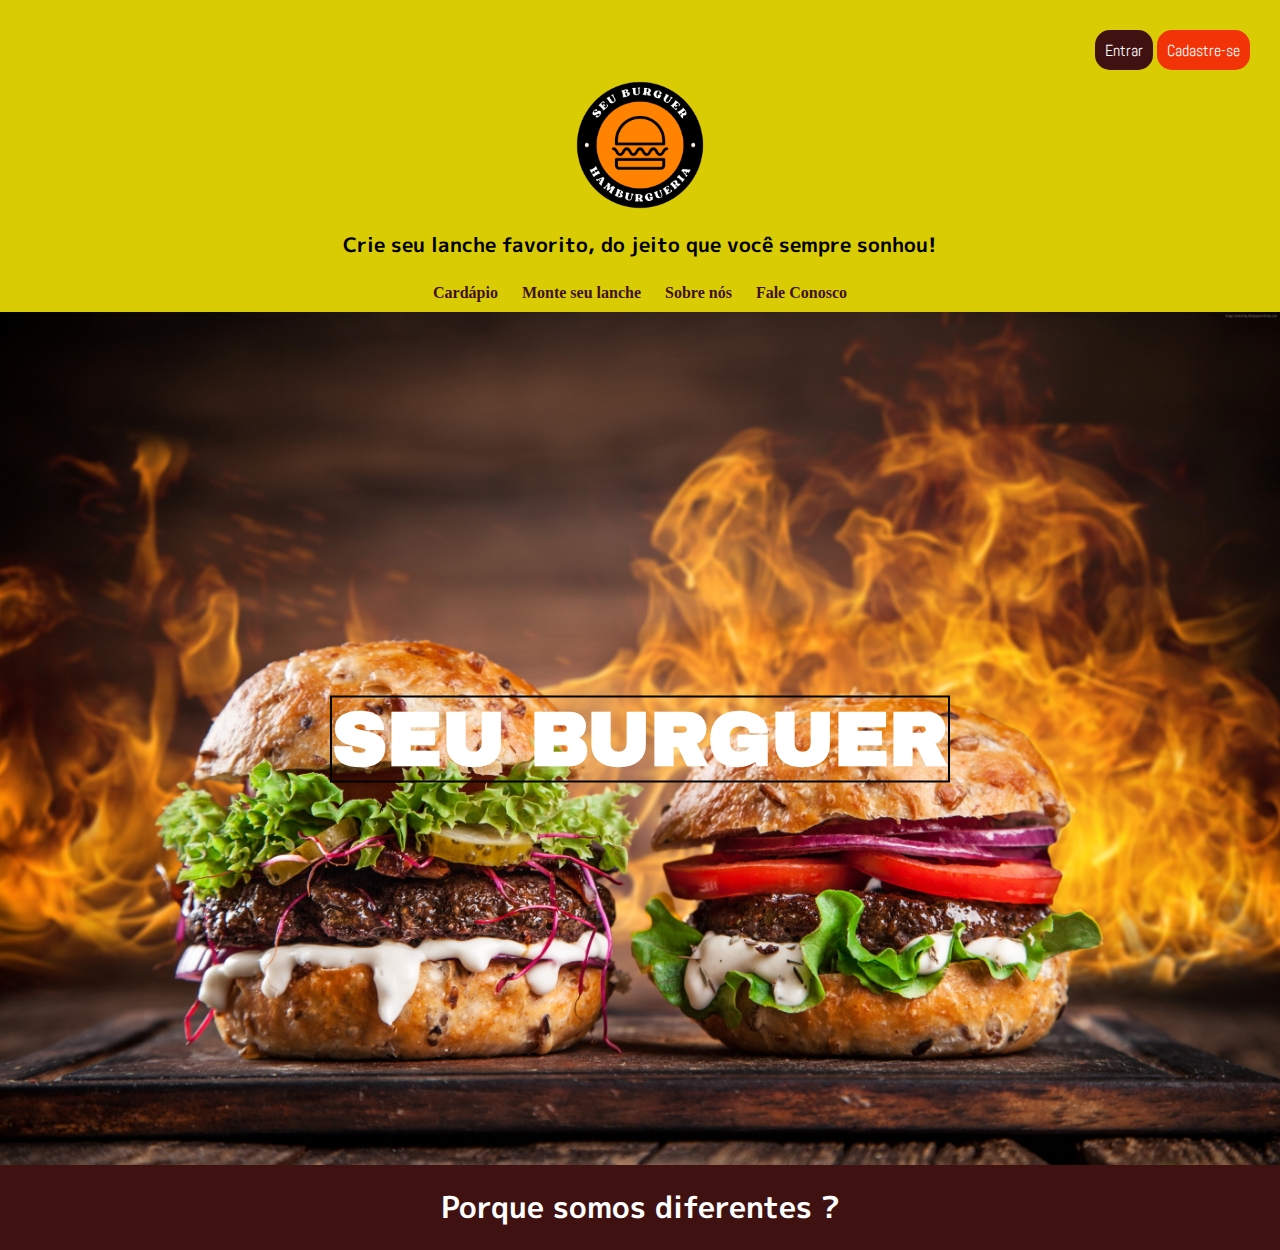
==== index.html @ 69b459c1 "." ====
<!DOCTYPE html>
<html lang="pt-br">

<head>
    <meta charset="UTF-8">
    <meta name="viewport" content="width=device-width, initial-scale=1.0">
    <title>SEU BURGUER</title>
    <link rel="stylesheet" href="css/botao.css">
    <link rel="stylesheet" href="css/style.css">
    <link rel="shortcut icon" href="img/favicons/favicon-16x16.png" type="image/x-icon">
</head>

<body>
    <header class="cabeçalho">
        <div class="cabeçalho2">
            <div class="acesso">
                <button type="button" class="botaoEntrar">Entrar</button>
                <button type="button" class="botaoCadastre-se">Cadastre-se</button>
            </div>
            <div class="logo">
                <img width="150" src="img/imagens-site/MicrosoftTeams-image.png" alt="Seu Burguer">
            </div>
        </div>
        <p> <strong>Crie seu lanche favorito, do jeito que você sempre sonhou!</strong> </p>
        <nav>
            <a href="">Cardápio</a>
            <a href="monteSeuLanche.html" target="_self" rel="next">Monte seu lanche</a>
            <a href="#">Sobre nós</a>
            <a href="#">Fale Conosco</a>
        </nav>
    </header>
    <main>
        <article>
            <div class="sobreposiçãoDoTextoNaImg">
                <img class="img1" src="img/imagens-site/burguer top.jpg" alt="burguer caindo">
                <div class="container1">
                    <h2 class="nomeDoSite">SEU BURGUER</h2>
                </div>
            </div>
            <h2 class="subtitulo">Porque somos diferentes ?</h2>
        </article>
    </main>
    <footer>

    </footer>
</body>

</html>
---- css/botao.css ----
@import url('https://fonts.googleapis.com/css2?family=Archivo+Black&display=swap');

@import url('https://fonts.googleapis.com/css2?family=M+PLUS+1p&display=swap');

@import url('https://fonts.googleapis.com/css2?family=Abel&display=swap');


:root {
    --cor0: #D9CB04;
    --cor1: #F2B138;
    --cor2: #a65a17;
    --cor3: #F23207;
    --cor4: #401111;

    --fonte-Titulo: "Archivo Black", sans-serif;
    --fonte-subtitulo: "M PLUS 1p", sans-serif;
    --font-restante: "Abel", sans-serif;
}

* {
    margin: 0px;
    padding: 0px;
}
body{
    background-color: var(--cor4);
}

.botao {
    font-family: var(--font-restante);
    border-style: none;
    border-radius: 15px;
    height: 40px;
    padding: 6px 13px;
    background-color: var(--cor3);
    color: white;
    font-size: 16px;
    cursor: pointer;
    transition: box-shadow .6s ease; 
}

.botaoEntrar {
    font-family: var(--font-restante);
    border-style: none;
    border-radius: 15px;
    height: 40px;
    padding: 2px 10px;
    background-color: var(--cor4);
    color: white;
    font-size: 16px;
    cursor: pointer;
    transition: box-shadow .6s ease; 
}

.botaoCadastre-se {
    font-family: var(--font-restante);
    border-style: none;
    border-radius: 15px;
    height: 40px;
    padding: 2px 10px;
    background-color: var(--cor3);
    color: white;
    font-size: 16px;
    cursor: pointer;
    transition: box-shadow .6s ease; 
}
/* 
.botaoCrieSeuLanche{
    font-family: var(--font-restante);
    border-style: none;
    border-radius: 15px;
    height: 40px;
    padding: 6px 13px;
    background-color: var(--cor3);
    color: white;
    font-size: 16px;
    cursor: pointer;
    transition: box-shadow .6s ease; 
    margin: 50px;
}

.botaoCardapio{
    font-family: var(--font-restante);
    border-style: none;
    border-radius: 15px;
    height: 40px;
    padding: 6px 13px;
    background-color: var(--cor3);
    color: white;
    font-size: 16px;
    cursor: pointer;
    transition: box-shadow .6s ease; 
    margin: 50px;
}

.botoesDaImg>.botaoCardapio>.botaoCrieSeuLanche{
    text-align: center;

} */
---- css/style.css ----
@import url('https://fonts.googleapis.com/css2?family=Archivo+Black&display=swap');

@import url('https://fonts.googleapis.com/css2?family=M+PLUS+1p&display=swap');

@import url('https://fonts.googleapis.com/css2?family=Abel&display=swap');


:root {
    --cor0: #D9CB04;
    --cor1: #F2B138;
    --cor2: #a65a17;
    --cor3: #F23207;
    --cor4: #401111;

    --fonte-Titulo: "Archivo Black", sans-serif;
    --fonte-subtitulo: "M PLUS 1p", sans-serif;
    --font-restante: "Abel", sans-serif;
}

* {
    margin: 0px;
    padding: 0px;
}

.cabeçalho {
    background-color: var(--cor0);
}

.cabeçalho2>.acesso {
    text-align: right;
    padding: 30px 30px 0px 0px;

}

.cabeçalho2>.logo {
    text-align: center;
}

p {
    font-family: var(--fonte-subtitulo);
    font-size: 20px;
    text-align: center;
    padding-left: 12px;
    padding-top: 5px;
    padding-right: 12px;
    padding-bottom: 5px;
}

nav {
    background-color: var(--cor5);
    padding: 10px;
    box-shadow: 0px 7px 7px rgba(6, 6, 6, 0.384);
    margin-top: 10px;
    text-align: center;
}

nav>a {
    color: var(--cor4);
    padding: 10px;
    border-radius: 5px;
    text-decoration: none;
    font-weight: bold;
    transition-duration: 0.1s;
}

nav>a:hover {
    background-color: var(--cor1);
    color: var(--cor4);
}


.sobreposiçãoDoTextoNaImg {
    justify-content: center;
    /* Centraliza a imagem horizontalmente */
    align-items: center;
    /* Centraliza a imagem verticalmente */
    position: relative;
    max-width: 100%;
    height: auto;
}

.img1 {
    max-width: 100%;
    height: auto;
    display: block;
}

.container1 {
    position: absolute;
    top: 50%;
    left: 50%;
    transform: translate(-50%, -50%);
    text-align: center;
    color: white;
}

.container1>h2 {
    border: 2px solid black;
    font-family: var(--fonte-Titulo);
    font-size: 76px;
}

.container1>h3 {
    font-family: var(--fonte-subtitulo);
    font-size: 50px;
}

@media screen and (max-width: 1054px) {
    .nomeDoSite {
        font-size: 10px;
        text-align: center;
    }
}

.subtitulo {
    font-size: 30px;
    font-family: var(--fonte-subtitulo);
    text-align: center;
    color: white;
    margin: 20px;
}
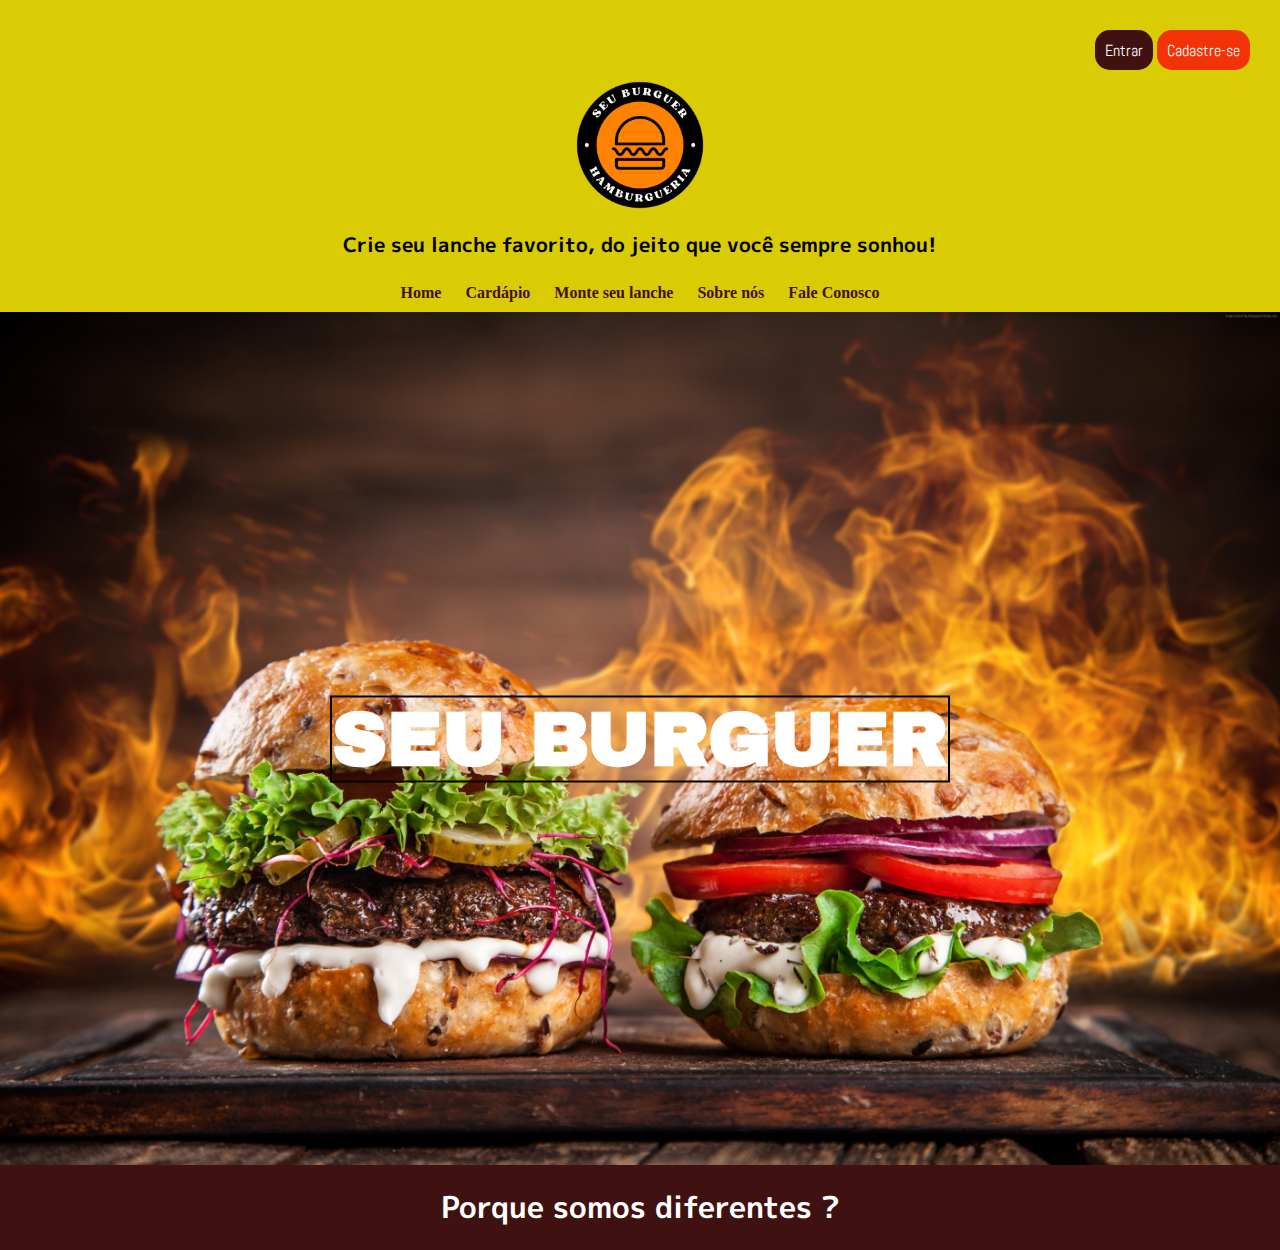
==== commit 69818b76: "." ====
--- a/index.html
+++ b/index.html
@@ -23,7 +23,8 @@
         </div>
         <p> <strong>Crie seu lanche favorito, do jeito que você sempre sonhou!</strong> </p>
         <nav>
-            <a href="">Cardápio</a>
+            <a href="#">Home</a>
+            <a href="#">Cardápio</a>
             <a href="monteSeuLanche.html" target="_self" rel="next">Monte seu lanche</a>
             <a href="#">Sobre nós</a>
             <a href="#">Fale Conosco</a>
--- a/css/botao.css
+++ b/css/botao.css
@@ -63,37 +63,21 @@
     cursor: pointer;
     transition: box-shadow .6s ease; 
 }
-/* 
-.botaoCrieSeuLanche{
+.botaoConfirmaLanche{
     font-family: var(--font-restante);
     border-style: none;
     border-radius: 15px;
-    height: 40px;
-    padding: 6px 13px;
+    height: 50px;
+    padding: 12px 40px;
     background-color: var(--cor3);
     color: white;
-    font-size: 16px;
+    font-size: 20px;
     cursor: pointer;
-    transition: box-shadow .6s ease; 
-    margin: 50px;
+    transition: box-shadow .6s ease;    
 }
-
-.botaoCardapio{
-    font-family: var(--font-restante);
-    border-style: none;
-    border-radius: 15px;
-    height: 40px;
-    padding: 6px 13px;
-    background-color: var(--cor3);
-    color: white;
-    font-size: 16px;
-    cursor: pointer;
-    transition: box-shadow .6s ease; 
-    margin: 50px;
-}
-
-.botoesDaImg>.botaoCardapio>.botaoCrieSeuLanche{
-    text-align: center;
-
-} */
-
+.confirmaLanche{
+    padding-top: 400px;
+    position: relative;
+    max-width: 100%;
+    height: auto;
+}--- a/css/style.css
+++ b/css/style.css
@@ -47,7 +47,6 @@
 }
 
 nav {
-    background-color: var(--cor5);
     padding: 10px;
     box-shadow: 0px 7px 7px rgba(6, 6, 6, 0.384);
     margin-top: 10px;
@@ -119,3 +118,9 @@
     color: white;
     margin: 20px;
 }
+
+.total{
+    padding-top: 50px;
+    text-align: center;
+    background-color: var(--cor0);
+}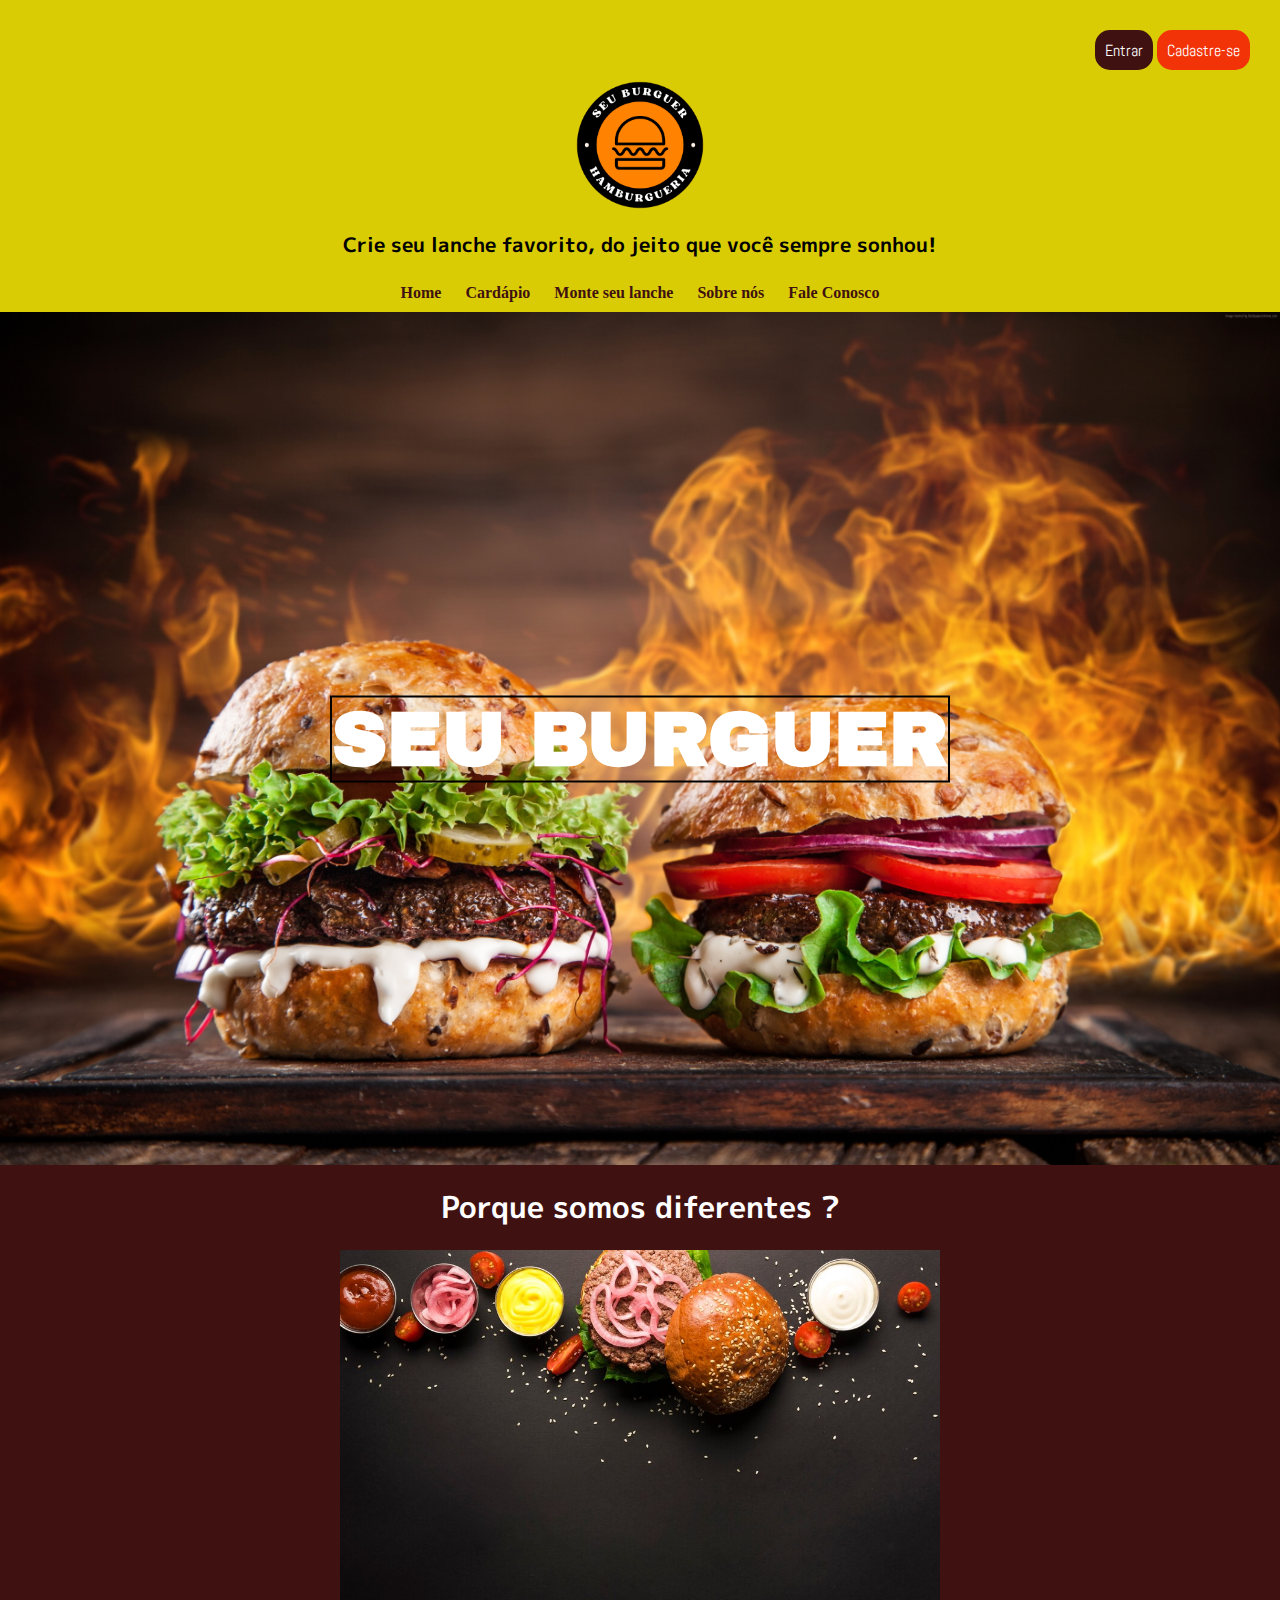
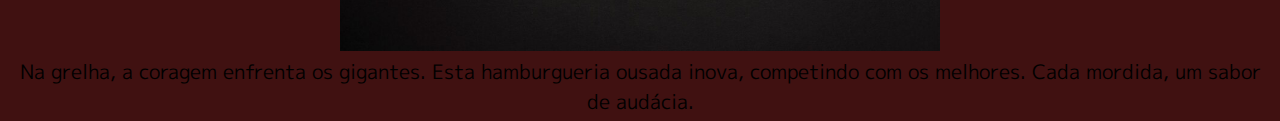
==== commit c7b42f44: "." ====
--- a/index.html
+++ b/index.html
@@ -40,6 +40,10 @@
             </div>
             <h2 class="subtitulo">Porque somos diferentes ?</h2>
         </article>
+        <div class="sobreNos">
+            <img width="600" height="auto" src="img/imagens-site/burguer.jpg" alt="">
+            <p>Na grelha, a coragem enfrenta os gigantes. Esta hamburgueria ousada inova, competindo com os melhores. Cada mordida, um sabor de audácia.</p>
+        </div>
     </main>
     <footer>
 
--- a/css/style.css
+++ b/css/style.css
@@ -123,4 +123,13 @@
     padding-top: 50px;
     text-align: center;
     background-color: var(--cor0);
+}
+
+.sobreNos{
+    text-align: center;
+}
+
+.sobreNos img{
+    display: block;
+    margin: auto;
 }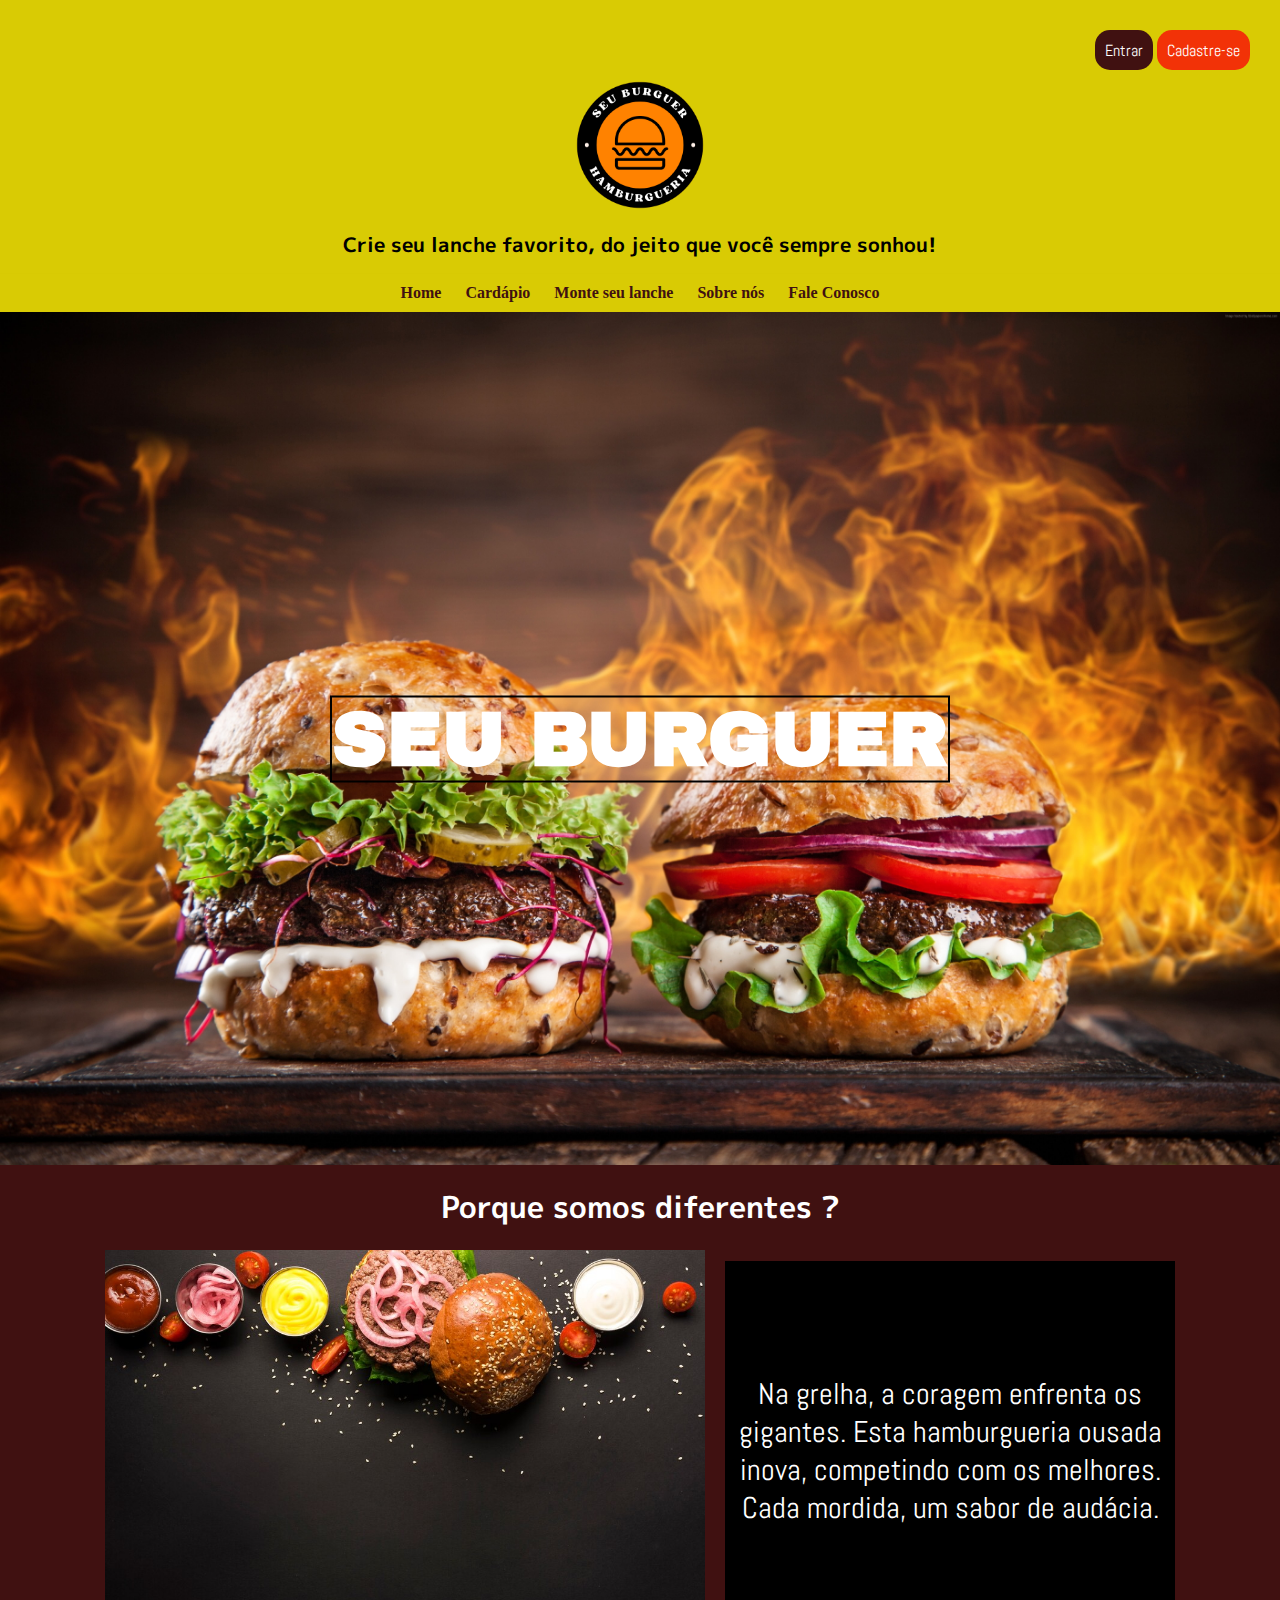
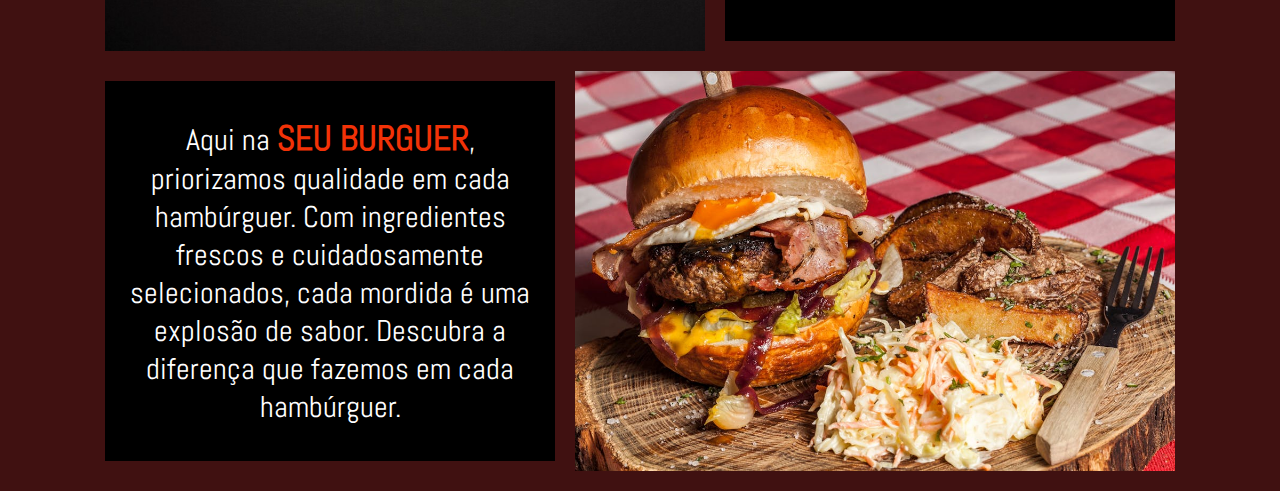
==== commit 04e1c30b: "." ====
--- a/index.html
+++ b/index.html
@@ -42,7 +42,15 @@
         </article>
         <div class="sobreNos">
             <img width="600" height="auto" src="img/imagens-site/burguer.jpg" alt="">
-            <p>Na grelha, a coragem enfrenta os gigantes. Esta hamburgueria ousada inova, competindo com os melhores. Cada mordida, um sabor de audácia.</p>
+            <div class="sobreNosDiv">
+                <p>Na grelha, a coragem enfrenta os gigantes. Esta hamburgueria ousada inova, competindo com os melhores. Cada mordida, um sabor de audácia.</p>
+            </div>
+        </div>
+        <div class="sobreNos2">
+            <div class="sobreNosDiv2">
+                <p>Aqui na <strong>SEU BURGUER</strong>, priorizamos qualidade em cada hambúrguer. Com ingredientes frescos e cuidadosamente selecionados, cada mordida é uma explosão de sabor. Descubra a diferença que fazemos em cada hambúrguer.</p>
+            </div>
+            <img width="600" height="auto" src="img/imagens-site/image.png" alt="">
         </div>
     </main>
     <footer>
--- a/css/style.css
+++ b/css/style.css
@@ -125,11 +125,64 @@
     background-color: var(--cor0);
 }
 
-.sobreNos{
-    text-align: center;
+.sobreNos {
+    display: flex;
+    justify-content: center; /* Alinha os itens horizontalmente */
+    align-items: center; /* Alinha os itens verticalmente */
+    margin-bottom: 20px; /* Adiciona espaço entre os conjuntos */
 }
 
-.sobreNos img{
-    display: block;
-    margin: auto;
+.sobreNos img {
+    width: 600px;
+    height: auto;
+}
+
+.sobreNosDiv {
+    display: flex; /* Exibe como flex para usar flexbox */
+    justify-content: center; /* Alinha os itens horizontalmente */
+    align-items: center; /* Alinha os itens verticalmente */
+    background-color: black;
+    width: 450px;
+    height: 380px;
+    margin-left: 20px; /* Adiciona espaço entre a imagem e a div */
+}
+
+.sobreNosDiv p {
+    font-size: 30px;
+    color: white;
+    font-family: var(--font-restante);
+    text-align: center; /* Alinha o texto horizontalmente */
+}
+
+.sobreNos2 {
+    display: flex;
+    justify-content: center; /* Alinha os itens horizontalmente */
+    align-items: center; /* Alinha os itens verticalmente */
+    margin-bottom: 20px; /* Adiciona espaço entre os conjuntos */
+}
+
+.sobreNos2 img {
+    width: 600px;
+    height: auto;
+}
+
+.sobreNosDiv2 {
+    display: flex; /* Exibe como flex para usar flexbox */
+    justify-content: center; /* Alinha os itens horizontalmente */
+    align-items: center; /* Alinha os itens verticalmente */
+    background-color: black;
+    width: 450px;
+    height: 380px;
+    margin-right: 20px; /* Adiciona espaço entre a imagem e a div */
+}
+
+.sobreNosDiv2 p {
+    font-size: 30px;
+    color: white;
+    font-family: var(--font-restante);
+    text-align: center; /* Alinha o texto horizontalmente */
+}
+.sobreNosDiv2 strong{
+    font-size: 35px;
+    color: var(--cor3);
 }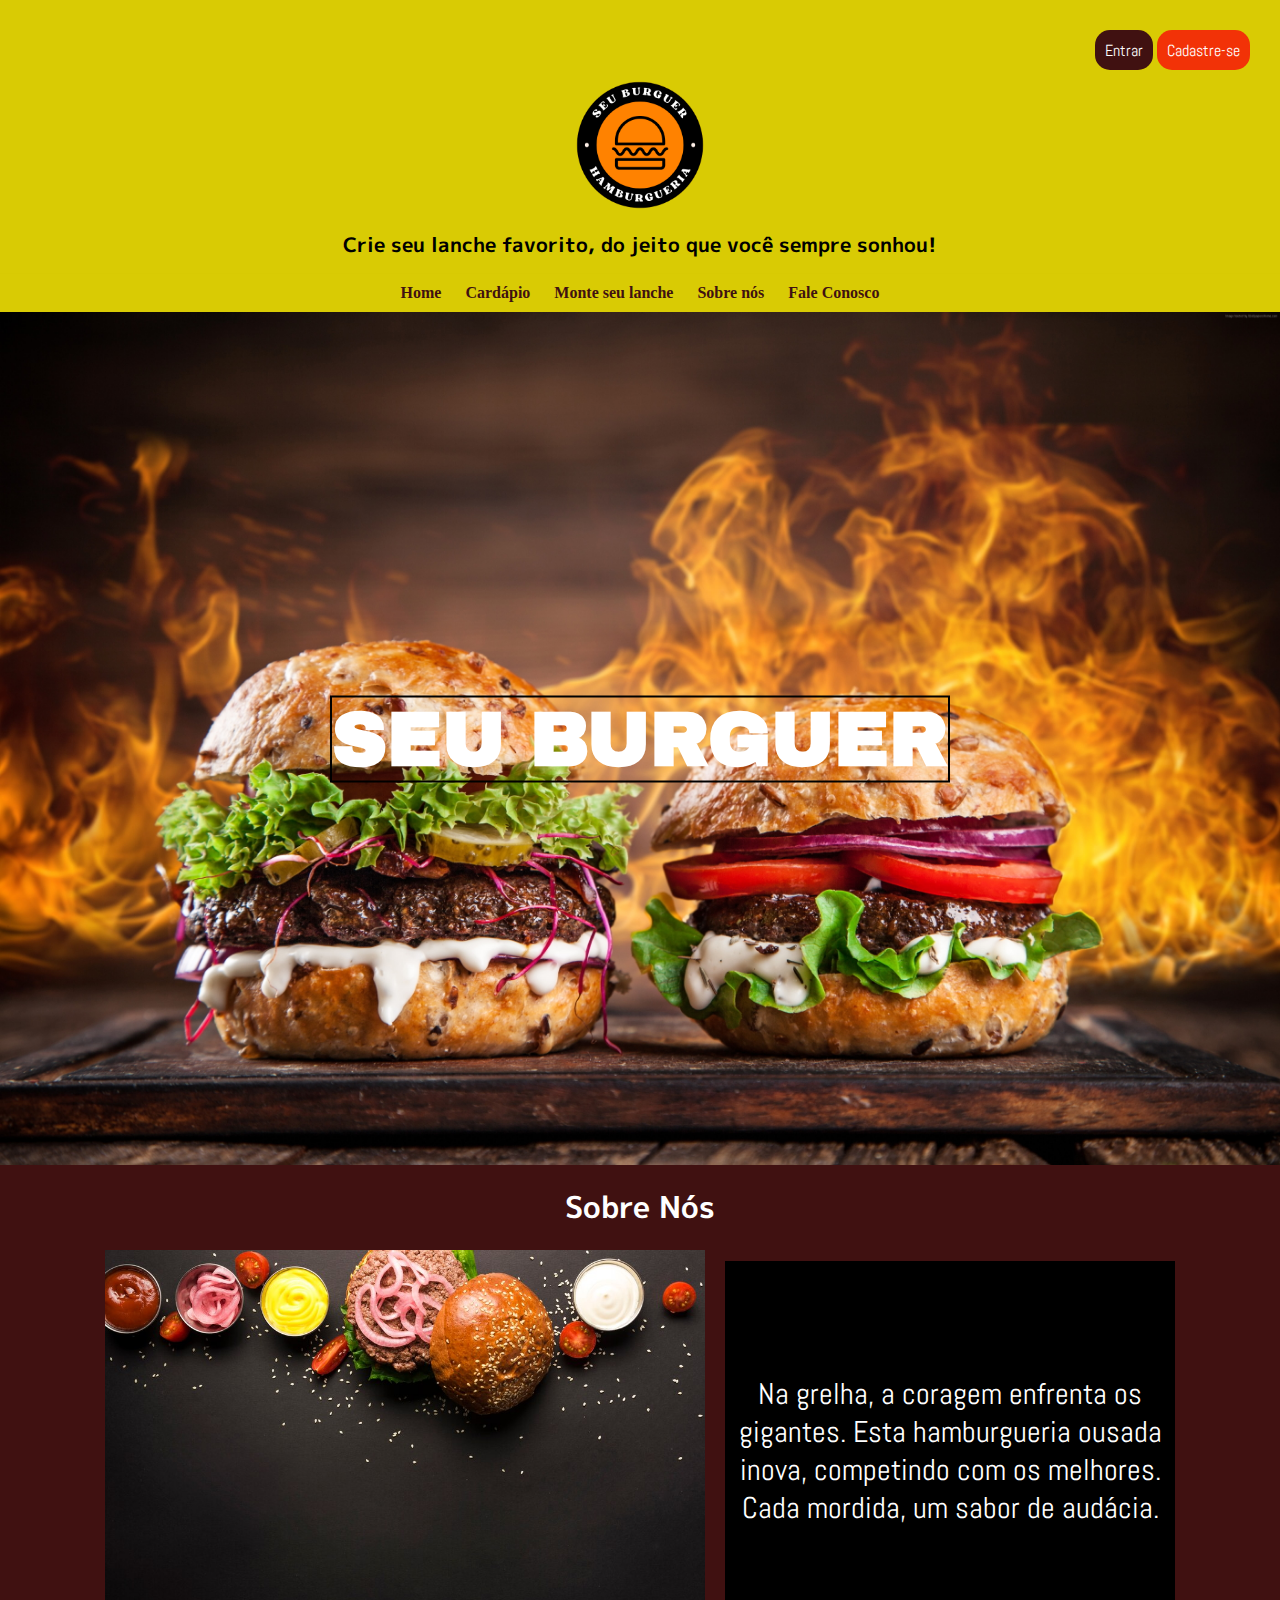
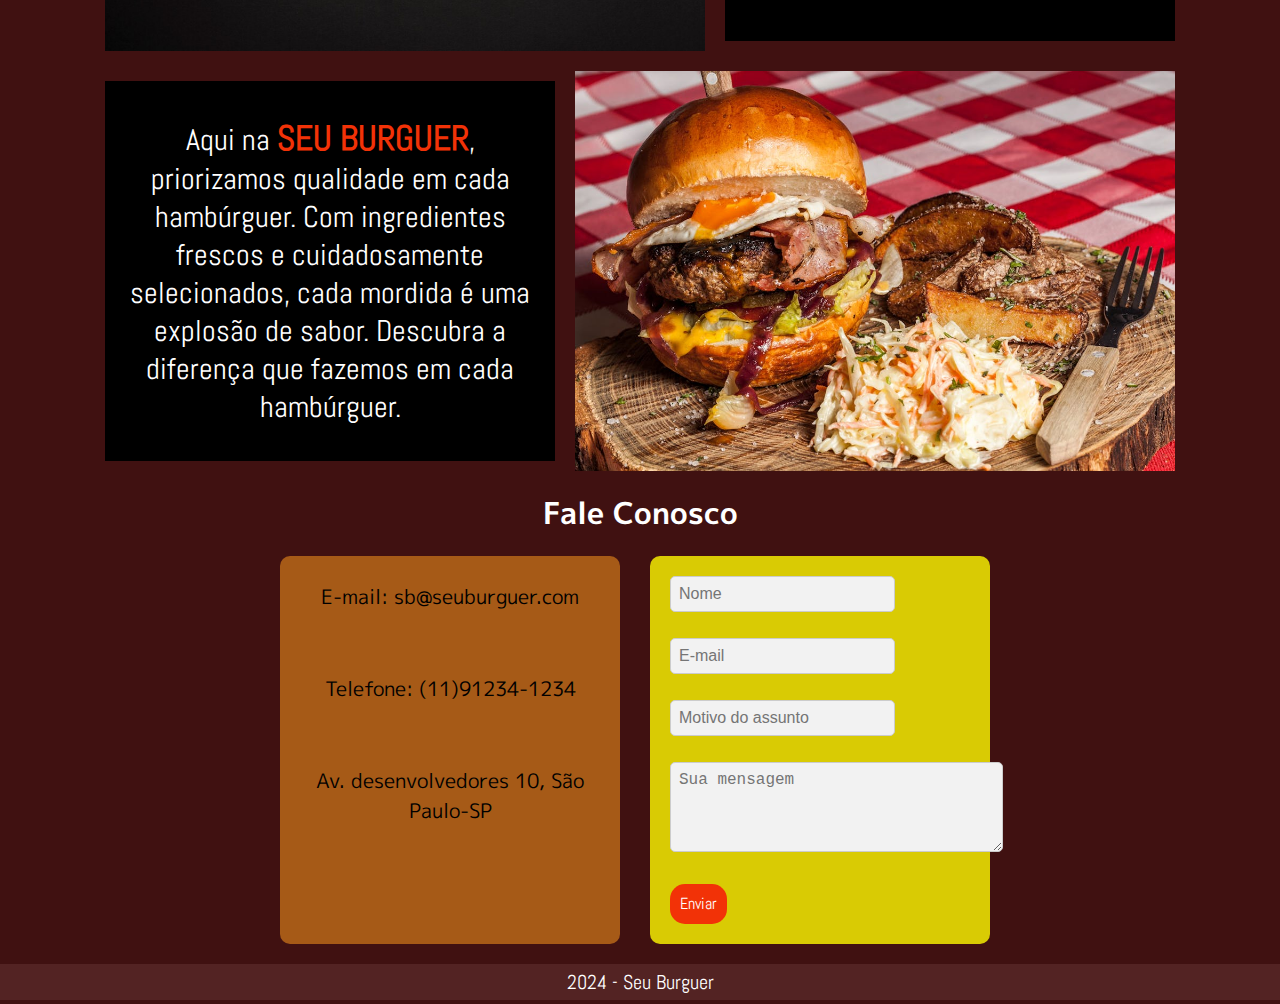
==== commit 74414dd8: "." ====
--- a/index.html
+++ b/index.html
@@ -38,23 +38,64 @@
                     <h2 class="nomeDoSite">SEU BURGUER</h2>
                 </div>
             </div>
-            <h2 class="subtitulo">Porque somos diferentes ?</h2>
+            <h2 class="subtitulo">Sobre Nós</h2>
         </article>
+
+        <!-- Inicio Sobre nós -->
+
         <div class="sobreNos">
             <img width="600" height="auto" src="img/imagens-site/burguer.jpg" alt="">
             <div class="sobreNosDiv">
-                <p>Na grelha, a coragem enfrenta os gigantes. Esta hamburgueria ousada inova, competindo com os melhores. Cada mordida, um sabor de audácia.</p>
+                <p>Na grelha, a coragem enfrenta os gigantes. Esta hamburgueria ousada inova, competindo com os
+                    melhores. Cada mordida, um sabor de audácia.</p>
             </div>
         </div>
         <div class="sobreNos2">
             <div class="sobreNosDiv2">
-                <p>Aqui na <strong>SEU BURGUER</strong>, priorizamos qualidade em cada hambúrguer. Com ingredientes frescos e cuidadosamente selecionados, cada mordida é uma explosão de sabor. Descubra a diferença que fazemos em cada hambúrguer.</p>
+                <p>Aqui na <strong>SEU BURGUER</strong>, priorizamos qualidade em cada hambúrguer. Com ingredientes
+                    frescos e cuidadosamente selecionados, cada mordida é uma explosão de sabor. Descubra a diferença
+                    que fazemos em cada hambúrguer.</p>
             </div>
             <img width="600" height="auto" src="img/imagens-site/image.png" alt="">
         </div>
+
+        <!-- Fim Sobre nós -->
+
+        <!-- Inicio Fale Conosco -->
+
+        <h2 class="subtitulo2">Fale Conosco</h2>
+        <div class="faleConosco">
+            <div class="faleConoscoContato">
+                <p>E-mail: sb@seuburguer.com</p>
+                <br><br>
+                <p>Telefone: (11)91234-1234</p>
+                <br><br>
+                <p>Av. desenvolvedores 10, São Paulo-SP</p>
+            </div>
+
+            <div class="faleConoscoFomrulario">
+                <!-- <strong><label for="nome">Nome</label><br></strong> -->
+                <input class="input-cinza" type="text" placeholder="Nome"><br><br>
+
+                <!-- <strong><label for="email">E-mail</label><br></strong> -->
+                <input class="input-cinza" type="email" placeholder="E-mail"><br><br>
+
+                <!-- <strong><label for="assunto">Assunto</label><br></strong> -->
+                <input class="input-cinza" type="text" placeholder="Motivo do assunto"><br><br>
+
+                <!-- <strong><label for="mensagem">Mensagem</label><br></strong> -->
+                <textarea class="input-cinza" cols="30" rows="4" placeholder="Sua mensagem"></textarea> <br><br>
+
+                <button type="submit" class="botaoEnviar">Enviar</button>
+            </div>
+        </div>
+        <!-- Inicio Fale Conosco -->
+
     </main>
     <footer>
-
+        <div class="footer">
+            <p>2024 - Seu Burguer</p>
+        </div>
     </footer>
 </body>
 
--- a/css/botao.css
+++ b/css/botao.css
@@ -50,6 +50,18 @@
     cursor: pointer;
     transition: box-shadow .6s ease; 
 }
+.botaoEnviar {
+    font-family: var(--font-restante);
+    border-style: none;
+    border-radius: 15px;
+    height: 40px;
+    padding: 2px 10px;
+    background-color: var(--cor3);
+    color: white;
+    font-size: 16px;
+    cursor: pointer;
+    transition: box-shadow .6s ease; 
+}
 
 .botaoCadastre-se {
     font-family: var(--font-restante);
--- a/css/style.css
+++ b/css/style.css
@@ -119,7 +119,7 @@
     margin: 20px;
 }
 
-.total{
+.total {
     padding-top: 50px;
     text-align: center;
     background-color: var(--cor0);
@@ -127,9 +127,12 @@
 
 .sobreNos {
     display: flex;
-    justify-content: center; /* Alinha os itens horizontalmente */
-    align-items: center; /* Alinha os itens verticalmente */
-    margin-bottom: 20px; /* Adiciona espaço entre os conjuntos */
+    justify-content: center;
+    /* Alinha os itens horizontalmente */
+    align-items: center;
+    /* Alinha os itens verticalmente */
+    margin-bottom: 20px;
+    /* Adiciona espaço entre os conjuntos */
 }
 
 .sobreNos img {
@@ -138,27 +141,32 @@
 }
 
 .sobreNosDiv {
-    display: flex; /* Exibe como flex para usar flexbox */
-    justify-content: center; /* Alinha os itens horizontalmente */
-    align-items: center; /* Alinha os itens verticalmente */
+    display: flex;
+    /* Exibe como flex para usar flexbox */
+    justify-content: center;
+    /* Alinha os itens horizontalmente */
+    align-items: center;
+    /* Alinha os itens verticalmente */
     background-color: black;
     width: 450px;
     height: 380px;
-    margin-left: 20px; /* Adiciona espaço entre a imagem e a div */
+    margin-left: 20px;
+    /* Adiciona espaço entre a imagem e a div */
 }
 
 .sobreNosDiv p {
     font-size: 30px;
     color: white;
     font-family: var(--font-restante);
-    text-align: center; /* Alinha o texto horizontalmente */
+    text-align: center;
+    /* Alinha o texto horizontalmente */
 }
 
 .sobreNos2 {
     display: flex;
-    justify-content: center; /* Alinha os itens horizontalmente */
-    align-items: center; /* Alinha os itens verticalmente */
-    margin-bottom: 20px; /* Adiciona espaço entre os conjuntos */
+    justify-content: center;
+    align-items: center;
+    margin-bottom: 20px;
 }
 
 .sobreNos2 img {
@@ -167,22 +175,76 @@
 }
 
 .sobreNosDiv2 {
-    display: flex; /* Exibe como flex para usar flexbox */
-    justify-content: center; /* Alinha os itens horizontalmente */
-    align-items: center; /* Alinha os itens verticalmente */
+    display: flex;
+    justify-content: center;
+    align-items: center;
     background-color: black;
     width: 450px;
     height: 380px;
-    margin-right: 20px; /* Adiciona espaço entre a imagem e a div */
+    margin-right: 20px;
 }
 
 .sobreNosDiv2 p {
     font-size: 30px;
     color: white;
     font-family: var(--font-restante);
-    text-align: center; /* Alinha o texto horizontalmente */
-}
-.sobreNosDiv2 strong{
+    text-align: center;
+}
+
+.sobreNosDiv2 strong {
     font-size: 35px;
     color: var(--cor3);
-}+}
+
+.subtitulo2 {
+    font-size: 30px;
+    font-family: var(--fonte-subtitulo);
+    text-align: center;
+    color: white;
+    margin: 20px;
+}
+.faleConosco{
+    display: flex;
+    justify-content: center; /* Centraliza horizontalmente */
+}
+
+.faleConoscoContato{
+    text-align: left;
+    padding: 20px;
+    width: 300px;
+    height: auto;
+    background-color: var(--cor2);
+    border-radius: 10px;
+    font-family: var(--font-restante);
+    font-size: 20px;
+    margin: 0 10px; 
+}
+.faleConoscoFomrulario {
+    padding: 20px;
+    width: 300px;
+    height: auto;
+    background-color: var(--cor0);
+    border-radius: 10px;
+    font-family: var(--font-restante);
+    font-size: 20px;
+    margin: 0 20px; 
+}
+
+.input-cinza {
+    background-color: #f2f2f2; /* Cinza claro */
+    border: 1px solid #ccc; /* Borda cinza */
+    border-radius: 5px; /* Borda arredondada */
+    padding: 8px; /* Espaçamento interno */
+    font-size: 16px; /* Tamanho da fonte */
+    color: #333; /* Cor do texto */
+}
+.footer{
+    margin-top: 20px;
+    text-align: center;
+    background-color: #532323;
+}
+
+.footer p{
+    font-family: var(--font-restante);
+    color: white;
+}
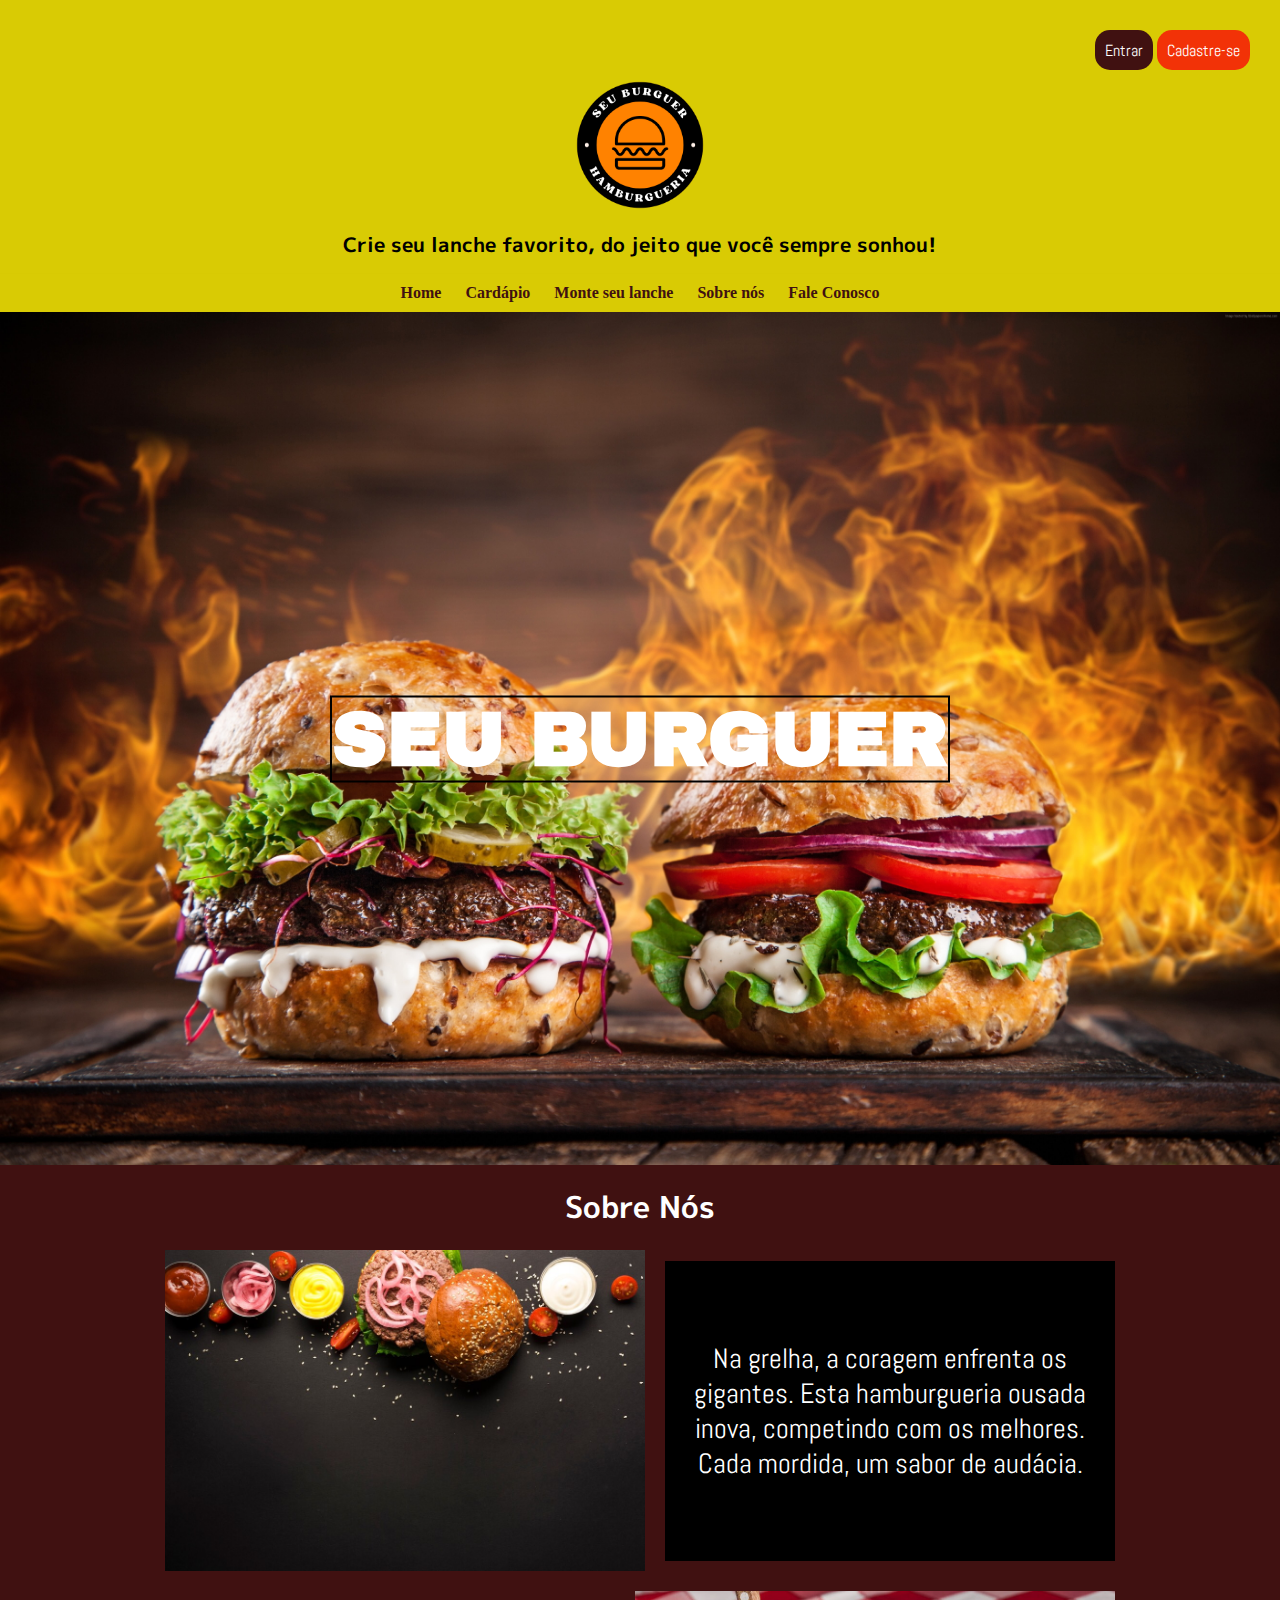
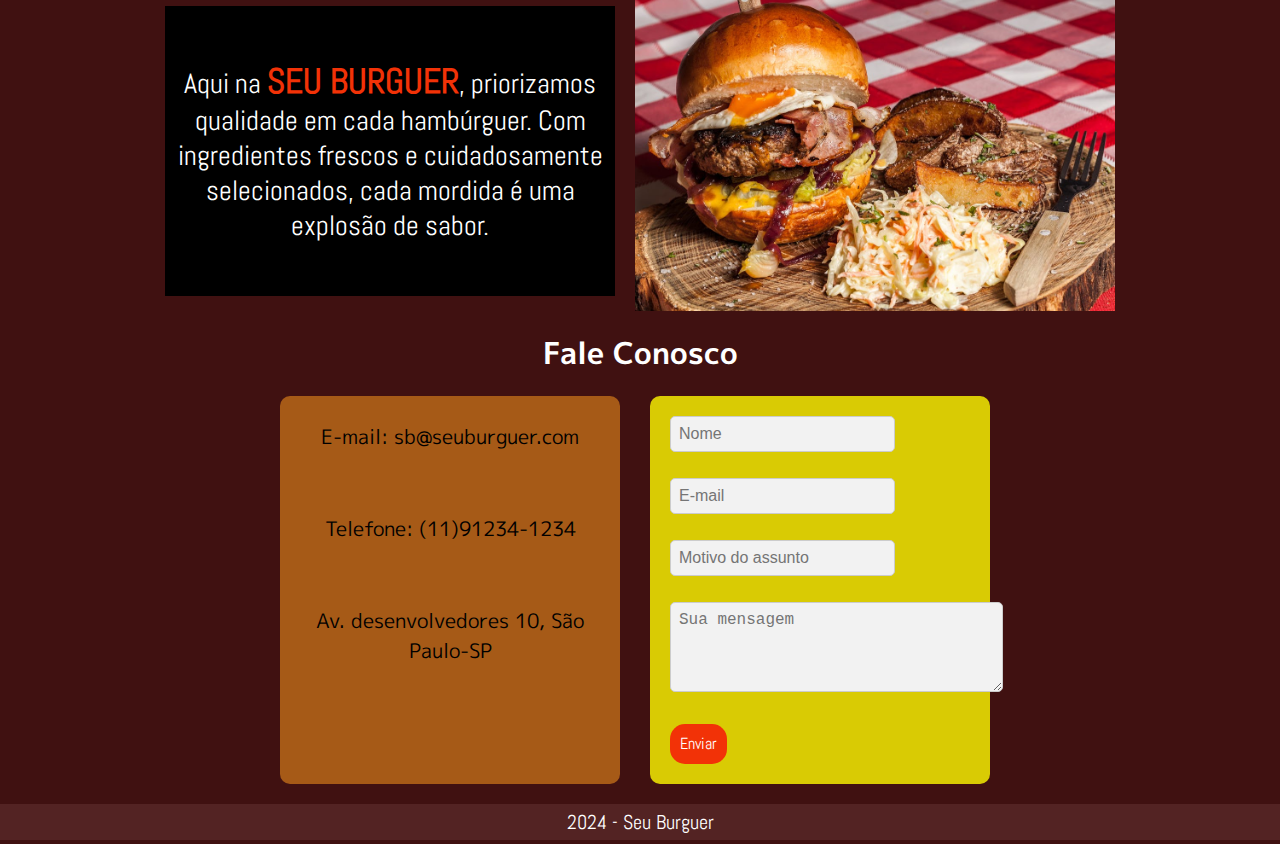
==== commit d2dd55af: "." ====
--- a/index.html
+++ b/index.html
@@ -26,8 +26,8 @@
             <a href="#">Home</a>
             <a href="#">Cardápio</a>
             <a href="monteSeuLanche.html" target="_self" rel="next">Monte seu lanche</a>
-            <a href="#">Sobre nós</a>
-            <a href="#">Fale Conosco</a>
+            <a href="#sobre-nos">Sobre nós</a>
+            <a href="#fale-conosco">Fale Conosco</a>
         </nav>
     </header>
     <main>
@@ -38,58 +38,57 @@
                     <h2 class="nomeDoSite">SEU BURGUER</h2>
                 </div>
             </div>
-            <h2 class="subtitulo">Sobre Nós</h2>
+            
         </article>
 
         <!-- Inicio Sobre nós -->
-
-        <div class="sobreNos">
-            <img width="600" height="auto" src="img/imagens-site/burguer.jpg" alt="">
-            <div class="sobreNosDiv">
-                <p>Na grelha, a coragem enfrenta os gigantes. Esta hamburgueria ousada inova, competindo com os
-                    melhores. Cada mordida, um sabor de audácia.</p>
+        <section id="sobre-nos">
+            <h2 class="subtitulo">Sobre Nós</h2>
+            <div class="sobreNos">
+                <img  src="img/imagens-site/burguer.jpg" alt="">
+                <div class="sobreNosDiv">
+                    <p>Na grelha, a coragem enfrenta os gigantes. Esta hamburgueria ousada inova, competindo com os
+                        melhores. Cada mordida, um sabor de audácia.</p>
+                </div>
             </div>
-        </div>
-        <div class="sobreNos2">
-            <div class="sobreNosDiv2">
-                <p>Aqui na <strong>SEU BURGUER</strong>, priorizamos qualidade em cada hambúrguer. Com ingredientes
-                    frescos e cuidadosamente selecionados, cada mordida é uma explosão de sabor. Descubra a diferença
-                    que fazemos em cada hambúrguer.</p>
+            <div class="sobreNos2">
+                <div class="sobreNosDiv2">
+                    <p>Aqui na <strong>SEU BURGUER</strong>, priorizamos qualidade em cada hambúrguer. Com ingredientes
+                        frescos e cuidadosamente selecionados, cada mordida é uma explosão de sabor.</p>
+                </div>
+                <img  src="img/imagens-site/image.png" alt="">
             </div>
-            <img width="600" height="auto" src="img/imagens-site/image.png" alt="">
-        </div>
-
+        </section>
         <!-- Fim Sobre nós -->
 
         <!-- Inicio Fale Conosco -->
+        <section id="fale-conosco">
+            <h2 class="subtitulo2">Fale Conosco</h2>
+            <div class="faleConosco">
+                <div class="faleConoscoContato">
+                    <p>E-mail: sb@seuburguer.com</p>
+                    <br><br>
 
-        <h2 class="subtitulo2">Fale Conosco</h2>
-        <div class="faleConosco">
-            <div class="faleConoscoContato">
-                <p>E-mail: sb@seuburguer.com</p>
-                <br><br>
-                <p>Telefone: (11)91234-1234</p>
-                <br><br>
-                <p>Av. desenvolvedores 10, São Paulo-SP</p>
+                    <p>Telefone: (11)91234-1234</p>
+                    <br><br>
+
+                    <p>Av. desenvolvedores 10, São Paulo-SP</p>
+                </div>
+
+                <div class="faleConoscoFomrulario">
+                    <input class="input-cinza" type="text" placeholder="Nome"><br><br>
+
+                    <input class="input-cinza" type="email" placeholder="E-mail"><br><br>
+
+                    <input class="input-cinza" type="text" placeholder="Motivo do assunto"><br><br>
+
+                    <textarea class="input-cinza" cols="30" rows="4" placeholder="Sua mensagem"></textarea> <br><br>
+
+                    <button type="submit" class="botaoEnviar">Enviar</button>
+                </div>
             </div>
-
-            <div class="faleConoscoFomrulario">
-                <!-- <strong><label for="nome">Nome</label><br></strong> -->
-                <input class="input-cinza" type="text" placeholder="Nome"><br><br>
-
-                <!-- <strong><label for="email">E-mail</label><br></strong> -->
-                <input class="input-cinza" type="email" placeholder="E-mail"><br><br>
-
-                <!-- <strong><label for="assunto">Assunto</label><br></strong> -->
-                <input class="input-cinza" type="text" placeholder="Motivo do assunto"><br><br>
-
-                <!-- <strong><label for="mensagem">Mensagem</label><br></strong> -->
-                <textarea class="input-cinza" cols="30" rows="4" placeholder="Sua mensagem"></textarea> <br><br>
-
-                <button type="submit" class="botaoEnviar">Enviar</button>
-            </div>
-        </div>
-        <!-- Inicio Fale Conosco -->
+        </section>
+        <!-- fim Fale Conosco -->
 
     </main>
     <footer>
--- a/css/style.css
+++ b/css/style.css
@@ -20,6 +20,9 @@
 * {
     margin: 0px;
     padding: 0px;
+}
+html {
+    scroll-behavior: smooth;
 }
 
 .cabeçalho {
@@ -104,12 +107,20 @@
     font-size: 50px;
 }
 
-@media screen and (max-width: 1054px) {
-    .nomeDoSite {
-        font-size: 10px;
-        text-align: center;
+/* Estilos para telas com largura máxima de 1110x722 pixels */
+@media (max-width: 1110px) {
+    body {
+        max-width: 1110px; /* Limita a largura máxima do corpo */
+        margin: 0 auto; /* Centraliza o conteúdo na tela */
     }
 }
+
+@media (max-height: 722px) {
+    body {
+        max-height: 722px; /* Limita a altura máxima do corpo */
+    }
+}
+
 
 .subtitulo {
     font-size: 30px;
@@ -136,7 +147,7 @@
 }
 
 .sobreNos img {
-    width: 600px;
+    width: 480px;
     height: auto;
 }
 
@@ -149,13 +160,13 @@
     /* Alinha os itens verticalmente */
     background-color: black;
     width: 450px;
-    height: 380px;
+    height: 300px;
     margin-left: 20px;
     /* Adiciona espaço entre a imagem e a div */
 }
 
 .sobreNosDiv p {
-    font-size: 30px;
+    font-size: 28px;
     color: white;
     font-family: var(--font-restante);
     text-align: center;
@@ -170,7 +181,7 @@
 }
 
 .sobreNos2 img {
-    width: 600px;
+    width: 480px;
     height: auto;
 }
 
@@ -180,12 +191,12 @@
     align-items: center;
     background-color: black;
     width: 450px;
-    height: 380px;
+    height: 290px;
     margin-right: 20px;
 }
 
 .sobreNosDiv2 p {
-    font-size: 30px;
+    font-size: 28px;
     color: white;
     font-family: var(--font-restante);
     text-align: center;
